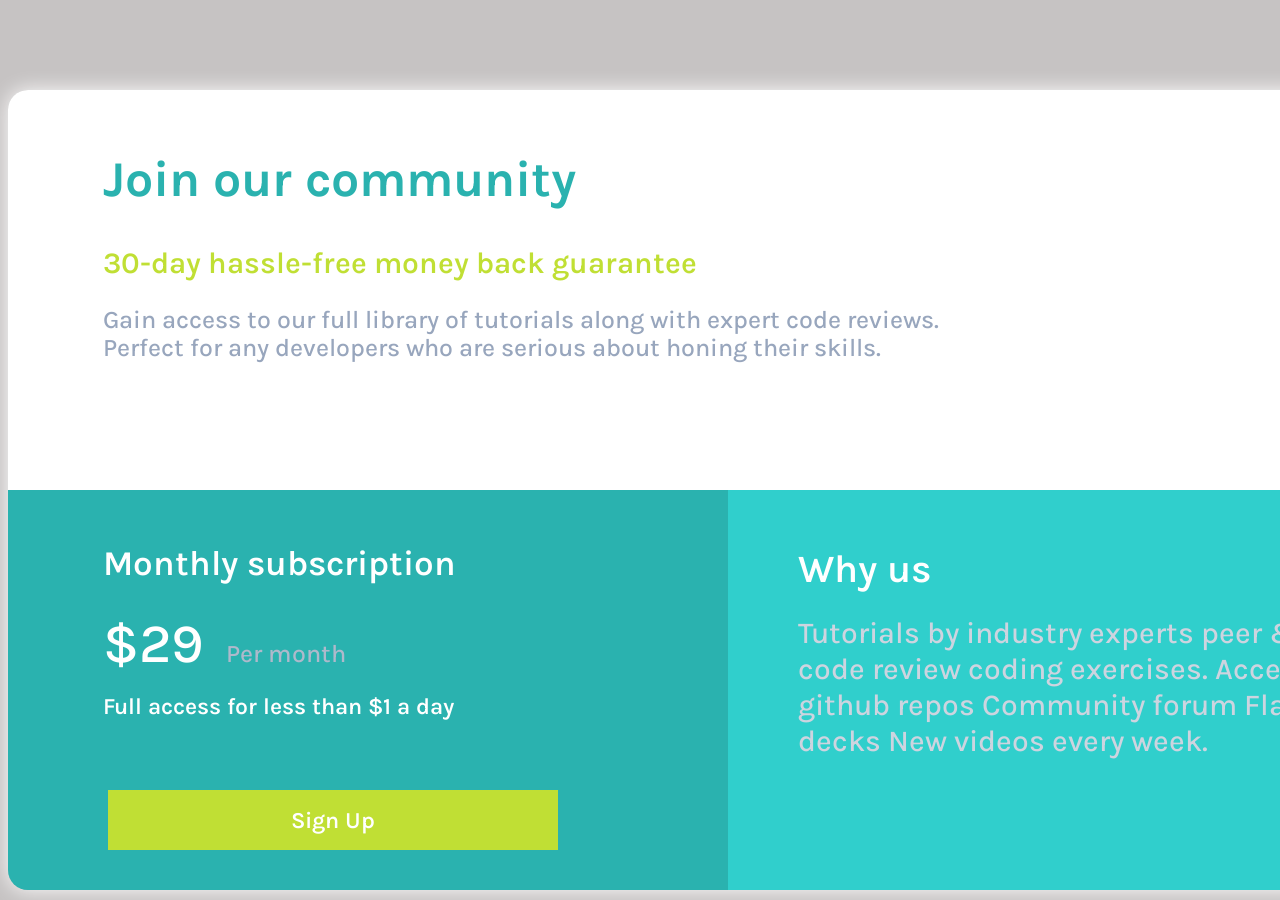
==== project.html @ e82beafd "Initial commit" ====
<!DOCTYPE html>
<html lang="en">
<head>
    <meta charset="UTF-8">
    <meta name="viewport" content="width=device-width, initial-scale=1.0">
    <link rel="stylesheet" href="project.css">
    <link rel="preconnect" href="https://fonts.googleapis.com">
<link rel="preconnect" href="https://fonts.gstatic.com" crossorigin>
<link href="https://fonts.googleapis.com/css2?family=Karla:ital,wght@0,200..800;1,200..800&display=swap" rel="stylesheet">
    <title>Document</title>
</head>
<body>
        <div class="container">
            <div class="community">
                <h1>Join our community</h1><br><br>
                <h2>30-day hassle-free money back guarantee</h2>
                <h3>Gain access to our full library of tutorials along with expert code reviews.</h3>
                <h4 id="ho">Perfect for any developers who are serious about honing their skills.</h3>
            </div>
            <div class="subscribe">
                <h1>Monthly subscription</h1>
                <h2><span style="font-family: 'Karla', sans-serif; font-size:55px; margin-right: 22px;">$29</span><span style="font-family: 'Karla', sans-serif; font-size:25px; color: hsl(218, 22%, 74%);">Per month</span></h2>
                <h3>Full access for less than $1 a day</h3>
                <button>Sign Up</button>
            </div>
            <div class="why">
                <h1>Why us</h1>
                <h2>Tutorials by industry experts peer & experts code review coding exercises. Access to our github repos Community forum Flascard decks New videos every week.</h2>
            </div>
        </div>
</body>
</html>
---- project.css ----
body{
    background-color: hsl(0, 3%, 77%);
}
.container{
    width:1440px;
    height:800px;
    display:flex;
    position: relative;
    margin:auto;
    margin-top: 90px;
    border-radius: 20px;
    box-shadow: 0 0 20px hsl(0, 14%, 99%);
    
}
.community{
    width: 1440px;
    height: 400px;
    background-color: hsl(0, 0%, 100%);
    display:flex;
    position: absolute;
    left: 50%;
    transform: translateX(-50%);
    border-top:none;
    border-radius: 20px 20px 0 0;
}
.community h1{
    font-size: 50px;
    font-weight: 700;
    color:hsl(179, 62%, 43%);
    margin-left:95px;
    margin-top:60px;
    font-family:"Karla", sans-serif;
}
.community h2{
    font-size: 30px;
    font-weight: 600;
    color: hsl(71, 73%, 54%);
    margin-left:95px;
    font-family:"Karla", sans-serif;
    position:absolute;
    top: 130px;
}
.community h3{
    font-size: 25px;
    font-weight: 500;
    color:hsl(218, 22%, 67%);
    margin-left:95px;
    font-family:"Karla", sans-serif;
    position:absolute;
    top:190px;
}
#ho{
    font-size: 25px;
    font-weight: 500;
    color:hsl(218, 22%, 67%);
    margin-left:95px;
    font-family:"Karla", sans-serif;
    position:absolute;
    top:210px;
}
.subscribe{
    width:720px;
    height: 400px;
    background-color:  hsl(179, 62%, 43%);
    display:flex;
    position: absolute;
    left: 0;
    border-top:none;
    top:400px;
    border-radius: 0 0 0 20px;
}
.subscribe h1{
    font-size: 35px;
    font-weight: 600;
    color: hsl(0, 0%, 100%);
    margin-left:95px;
    font-family:"Karla", sans-serif;
    position:absolute;
    top: 30px;
}
.subscribe h2{
    font-size: 27px;
    font-weight: 500;
    color:hsl(0, 0%, 100%);
    margin-left:95px;
    font-family:"Karla", sans-serif;
    position:absolute;
    top:100px;
}
.subscribe h3{
    font-size: 23px;
    font-weight: 600;
    color:hsl(0, 0%, 100%);
    margin-left:95px;
    font-family:"Karla", sans-serif;
    position:absolute;
    top:180px;
}
.subscribe button{
    width: 450px;
    height: 60px;
    background-color:  hsl(71, 73%, 54%);
    color:hsl(0, 0%, 100%);
    font-size: 23px;
    font-weight: 600;
    border:none;
    margin-left:100px;
    font-family:"Karla", sans-serif;
    position:absolute;
    top:250px;
    margin-top: 50px;
}
.subscribe button:hover{
    background-color: hsl(71, 73%, 54%);
    font-size: 23px;
    font-weight: 600;
    border:none;
    margin-left:100px;
    font-family:"Karla", sans-serif;
    position:absolute;
    top:250px;
    margin-top: 50px;
    cursor: pointer;
    transform: scale(1.2);
    box-shadow:0 0 10px hsl(71, 73%, 54%);

}
.why{
    width:720px;
    height: 400px;
    background-color: hsl(179, 62%, 50%);
    display:flex;
    position: absolute;
    right: 0;
    border-top:none;
    top:400px;
    border-radius: 0 0 20px 0;
}
.why h1{
    font-size: 39px;
    font-weight: 600;
    color: hsl(0, 0%, 100%);
    margin-left:70px;
    font-family:"Karla", sans-serif;
    position:absolute;
    top: 30px;
    margin-bottom: 5px;
}
.why h2{
    font-size: 30px;
    font-weight: 500;
    color:hsl(218, 22%, 84%);
    margin-left:70px;
    font-family:"Karla", sans-serif;
    position:absolute;
    top:100px;
}
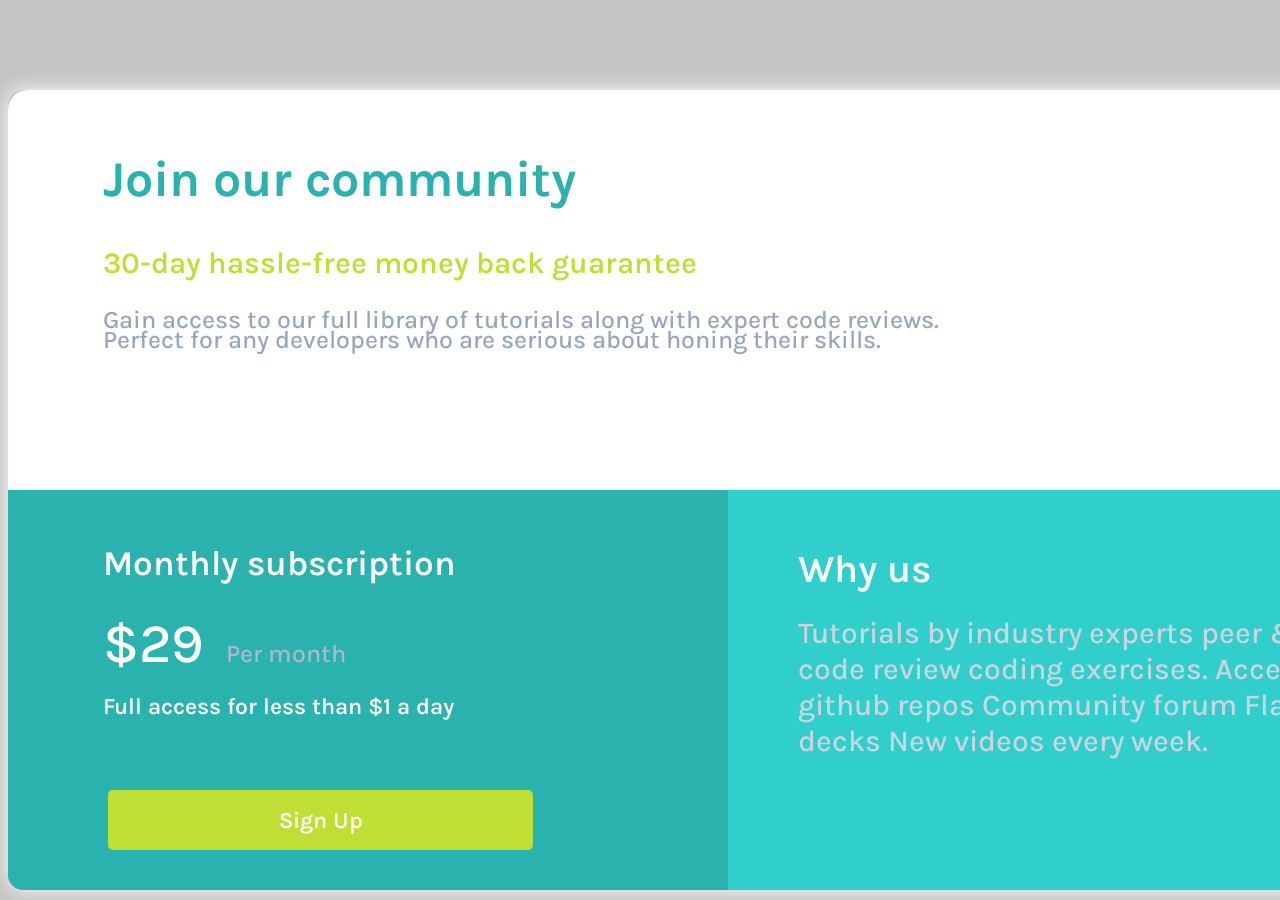
==== commit 54fd280b: "s" ====
--- a/project.html
+++ b/project.html
@@ -15,7 +15,7 @@
                 <h1>Join our community</h1><br><br>
                 <h2>30-day hassle-free money back guarantee</h2>
                 <h3>Gain access to our full library of tutorials along with expert code reviews.</h3>
-                <h4 id="ho">Perfect for any developers who are serious about honing their skills.</h3>
+                <h3 id="ho">Perfect for any developers who are serious about honing their skills.</h3>
             </div>
             <div class="subscribe">
                 <h1>Monthly subscription</h1>
--- a/project.css
+++ b/project.css
@@ -8,7 +8,7 @@
     position: relative;
     margin:auto;
     margin-top: 90px;
-    border-radius: 20px;
+    border-radius: 15px;
     box-shadow: 0 0 20px hsl(0, 14%, 99%);
     
 }
@@ -67,7 +67,7 @@
     left: 0;
     border-top:none;
     top:400px;
-    border-radius: 0 0 0 20px;
+    border-radius: 0 0 0 15px;
 }
 .subscribe h1{
     font-size: 35px;
@@ -97,7 +97,7 @@
     top:180px;
 }
 .subscribe button{
-    width: 450px;
+    width: 425px;
     height: 60px;
     background-color:  hsl(71, 73%, 54%);
     color:hsl(0, 0%, 100%);
@@ -109,6 +109,7 @@
     position:absolute;
     top:250px;
     margin-top: 50px;
+    border-radius:5px;
 }
 .subscribe button:hover{
     background-color: hsl(71, 73%, 54%);
@@ -123,7 +124,6 @@
     cursor: pointer;
     transform: scale(1.2);
     box-shadow:0 0 10px hsl(71, 73%, 54%);
-
 }
 .why{
     width:720px;
@@ -134,7 +134,7 @@
     right: 0;
     border-top:none;
     top:400px;
-    border-radius: 0 0 20px 0;
+    border-radius: 0 0 15px 0;
 }
 .why h1{
     font-size: 39px;
